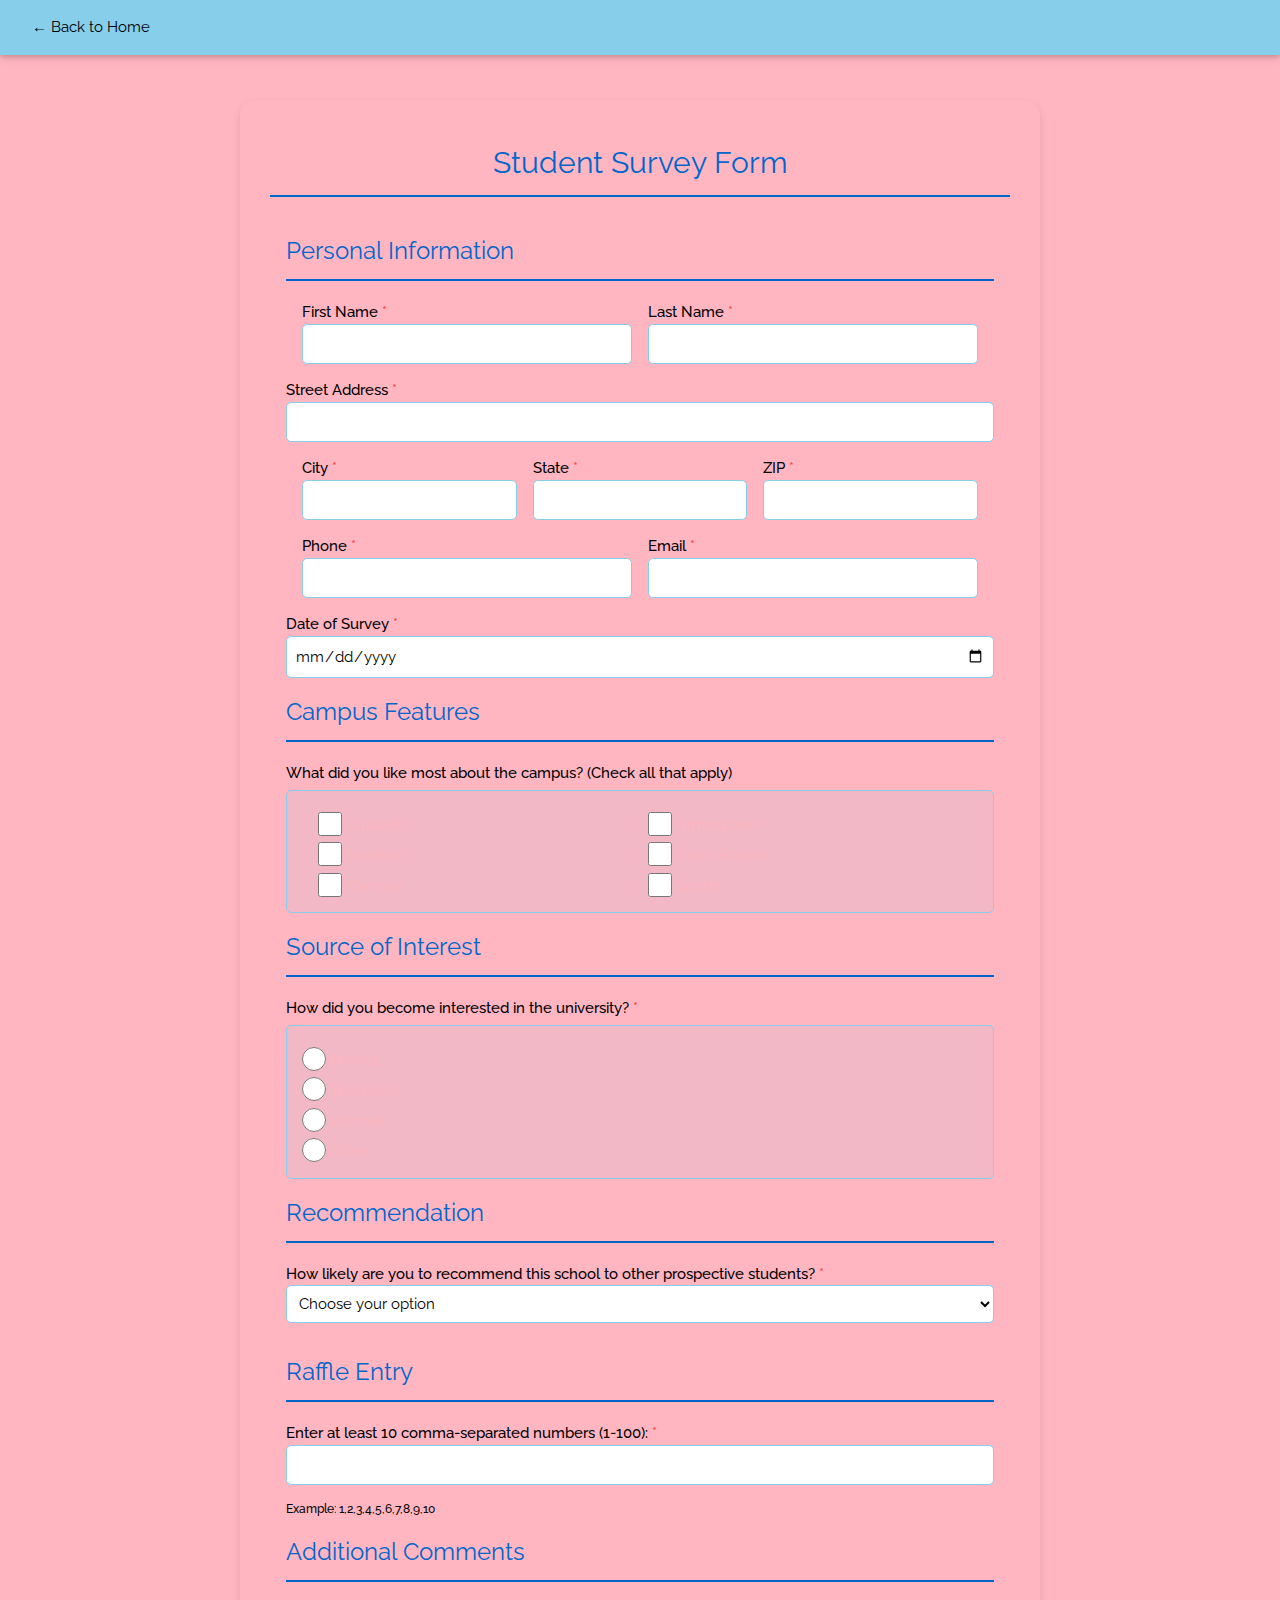
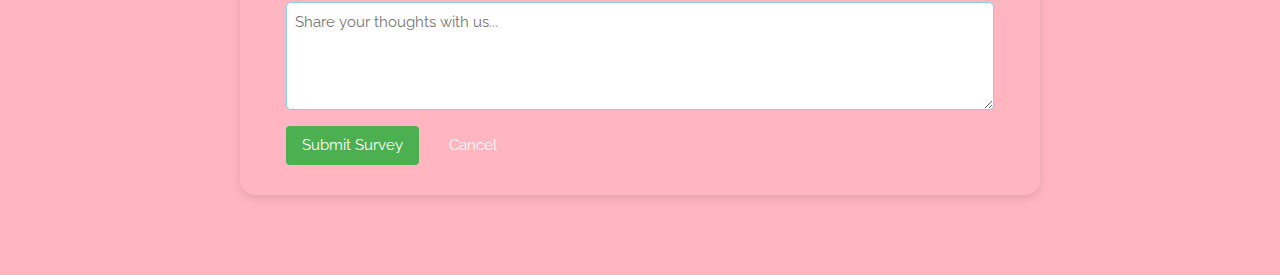
==== survey.html @ 971d0b67 "Update survey.html" ====
<!--Prasanna Jonnadula - G01482709-->
<!--This survey.html is form submission which contains different input fields and we will deploy this in EC2 instance --><!DOCTYPE html>
<html lang="en">
<head>
    <meta charset="UTF-8">
    <meta name="viewport" content="width=device-width, initial-scale=1">
    <title>Student Survey Form - SWE 645</title>
    <link rel="stylesheet" href="https://www.w3schools.com/w3css/4/w3.css">
    <link rel="stylesheet" href="https://fonts.googleapis.com/css?family=Raleway">
    <link rel="stylesheet" href="styles.css">
    <style>
        body {
            background-color: #FFB6C1;
        }
        .survey-body {
            background-color: #FFB6C1;
        }
        .w3-bar {
            background-color: #87CEEB !important;
        }
        .w3-button {
            background-color: #87CEEB !important;
        }
        .submit-btn {
            background-color: #4CAF50 !important;
        }
        .cancel-btn {
            background-color: #FFB6C1 !important;
        }
        .survey-label {
            color: #000;
        }
    </style>
</head>
<body class="survey-body">

<!-- Top navigation -->
<div class="w3-top">
    <div class="w3-bar w3-white w3-padding w3-card">
        <a href="index.html" class="w3-bar-item w3-button">← Back to Home</a>
    </div>
</div>

<!-- Page content -->
<div class="w3-content" style="max-width:1100px;margin-top:100px;margin-bottom:80px">
    <div class="form-container">
        <h2 class="w3-center section-title">Student Survey Form</h2>
        <form id="surveyForm" class="w3-container" onsubmit="return validateForm()">
            <!-- Personal Information -->
            <div class="w3-section">
                <h3 class="section-title">Personal Information</h3>
                <div class="w3-row-padding">
                    <div class="w3-half">
                        <label class="required survey-label">First Name</label>
                        <input class="w3-input" type="text" name="firstName" required>
                    </div>
                    <div class="w3-half">
                        <label class="required survey-label">Last Name</label>
                        <input class="w3-input" type="text" name="lastName" required>
                    </div>
                </div>

                <label class="required survey-label">Street Address</label>
                <input class="w3-input" type="text" name="address" required>
                
                <div class="w3-row-padding">
                    <div class="w3-third">
                        <label class="required survey-label">City</label>
                        <input class="w3-input" type="text" name="city" required>
                    </div>
                    <div class="w3-third">
                        <label class="required survey-label">State</label>
                        <input class="w3-input" type="text" name="state" required>
                    </div>
                    <div class="w3-third">
                        <label class="required survey-label">ZIP</label>
                        <input class="w3-input" type="text" name="zip" required pattern="[0-9]{5}" title="Please enter a valid 5-digit ZIP code">
                    </div>
                </div>
                
                <div class="w3-row-padding">
                    <div class="w3-half">
                        <label class="required survey-label">Phone</label>
                        <input class="w3-input" type="tel" name="phone" required pattern="[0-9]{10}" title="Please enter a valid 10-digit phone number">
                    </div>
                    <div class="w3-half">
                        <label class="required survey-label">Email</label>
                        <input class="w3-input" type="email" name="email" required>
                    </div>
                </div>

                <label class="required survey-label">Date of Survey</label>
                <input class="w3-input" type="date" name="surveyDate" required>
            </div>

            <!-- Campus Features -->
            <div class="w3-section">
                <h3 class="section-title">Campus Features</h3>
                <p class="survey-label">What did you like most about the campus? (Check all that apply)</p>
                <div class="checkbox-group">
                    <div class="w3-row-padding">
                        <div class="w3-half">
                            <label><input class="w3-check" type="checkbox" name="likes" value="students"> Students</label><br>
                            <label><input class="w3-check" type="checkbox" name="likes" value="location"> Location</label><br>
                            <label><input class="w3-check" type="checkbox" name="likes" value="campus"> Campus</label>
                        </div>
                        <div class="w3-half">
                            <label><input class="w3-check" type="checkbox" name="likes" value="atmosphere"> Atmosphere</label><br>
                            <label><input class="w3-check" type="checkbox" name="likes" value="dormRooms"> Dorm Rooms</label><br>
                            <label><input class="w3-check" type="checkbox" name="likes" value="sports"> Sports</label>
                        </div>
                    </div>
                </div>
            </div>

            <!-- Interest Source -->
            <div class="w3-section">
                <h3 class="section-title">Source of Interest</h3>
                <p class="required survey-label">How did you become interested in the university?</p>
                <div class="radio-group">
                    <label><input class="w3-radio" type="radio" name="interest" value="friends" required> Friends</label><br>
                    <label><input class="w3-radio" type="radio" name="interest" value="television"> Television</label><br>
                    <label><input class="w3-radio" type="radio" name="interest" value="internet"> Internet</label><br>
                    <label><input class="w3-radio" type="radio" name="interest" value="other"> Other</label>
                </div>
            </div>

            <!-- Recommendation -->
            <div class="w3-section">
                <h3 class="section-title">Recommendation</h3>
                <label class="required survey-label">How likely are you to recommend this school to other prospective students?</label>
                <select class="w3-select" name="likelihood" required>
                    <option value="" disabled selected>Choose your option</option>
                    <option value="veryLikely">Very Likely</option>
                    <option value="likely">Likely</option>
                    <option value="unlikely">Unlikely</option>
                </select>
            </div>

            <!-- Raffle -->
            <div class="w3-section">
                <h3 class="section-title">Raffle Entry</h3>
                <label class="required survey-label">Enter at least 10 comma-separated numbers (1-100):</label>
                <input class="w3-input" type="text" name="raffle" id="raffle" required>
                <small class="survey-label">Example: 1,2,3,4,5,6,7,8,9,10</small>
            </div>

            <!-- Comments -->
            <div class="w3-section">
                <h3 class="section-title">Additional Comments</h3>
                <textarea class="w3-input w3-border" name="comments" rows="4" placeholder="Share your thoughts with us..."></textarea>
            </div>

            <!-- Buttons -->
            <button class="w3-button w3-round submit-btn" type="submit">Submit Survey</button>

            <a href="index.html">
                <button class="w3-button w3-round cancel-btn" type="button">Cancel</button>
              </a>
        </form>
    </div>
</div>

<script>
function validateForm() {
    // Validate raffle numbers
    const raffleInput = document.getElementById('raffle').value;
    const numbers = raffleInput.split(',').map(num => parseInt(num.trim()));
    
    // Check if there are at least 10 numbers
    if (numbers.length < 10) {
        alert('Please enter at least 10 numbers for the raffle');
        return false;
    }

    // Check if all numbers are between 1 and 100
    const validNumbers = numbers.every(num => num >= 1 && num <= 100);
    if (!validNumbers) {
        alert('All raffle numbers must be between 1 and 100');
        return false;
    }

    // If validation passes, show success message and redirect
    alert('Survey submitted successfully! Redirecting to homepage...');
    window.location.href = 'http://myawswebs3.s3-website.us-east-2.amazonaws.com';
    return false;
}
</script>

</body>
</html>
---- styles.css ----
/* Prasanna Jonnadula - G01482709 */
/* This Styles.css contain different font size, colors and backgrounds for different elements */
/* Global Styles */
body, h1, h2, h3, h4, h5 {
    font-family: "Raleway", sans-serif;
}

/* Hero Section */
.hero-section {
    background: linear-gradient(135deg, #1a237e 0%, #0d47a1 100%);
    color: white;
    padding: 128px 16px;
    text-align: center;
}

.hero-title {
    font-size: 3em;
    margin-bottom: 24px;
    font-weight: bold;
    text-shadow: 2px 2px 4px rgba(0,0,0,0.3);
}

.hero-subtitle {
    font-size: 1.5em;
    margin-bottom: 32px;
    opacity: 0.9;
}

/* Content Section */
.content-section {
    background-color: #f5f5f5;
    padding: 64px 16px;
}

.section-title {
    color: #1a237e;
    border-bottom: 3px solid #1a237e;
    padding-bottom: 16px;
    margin-bottom: 32px;
}

/* Feature Cards */
.feature-card {
    background: white;
    border-radius: 8px;
    padding: 24px;
    margin-bottom: 24px;
    box-shadow: 0 4px 8px rgba(0,0,0,0.1);
    transition: transform 0.3s ease;
}

.feature-card:hover {
    transform: translateY(-5px);
}

.feature-card h4 {
    color: #1a237e;
    margin-bottom: 16px;
}

/* Lists */
.w3-ul li {
    padding: 12px;
    border-bottom: 1px solid #e0e0e0;
}

.w3-ul li:last-child {
    border-bottom: none;
}

/* Buttons */
.action-button {
    background-color: #1a237e;
    color: white;
    padding: 12px 24px;
    border-radius: 4px;
    text-decoration: none;
    transition: background-color 0.3s ease;
}

.action-button:hover {
    background-color: #0d47a1;
}

/* Navigation */
.nav-sidebar {
    background-color: #1a237e !important;
    color: white !important;
}

.nav-sidebar a {
    color: white !important;
}

.nav-sidebar a:hover {
    background-color: #0d47a1 !important;
}

/* Images */
.course-image {
    width: 100%;
    height: 200px;
    object-fit: cover;
    border-radius: 8px;
    margin-bottom: 24px;
}

/* Image Gallery */
.image-card {
    position: relative;
    margin-bottom: 30px;
    border-radius: 8px;
    overflow: hidden;
    box-shadow: 0 4px 8px rgba(0,0,0,0.1);
    transition: transform 0.3s ease;
}

.image-card:hover {
    transform: translateY(-5px);
}

.gallery-image {
    width: 100%;
    height: 250px;
    object-fit: cover;
    display: block;
}

.image-caption {
    position: absolute;
    bottom: 0;
    left: 0;
    right: 0;
    background: rgba(26, 35, 126, 0.8);
    color: white;
    padding: 15px;
    text-align: center;
    font-weight: 500;
}

/* Form Styles */
.form-container {
    background-color: rgba(255, 255, 255, 0.95);
    border-radius: 15px;
    padding: 30px;
    margin: 20px auto;
    max-width: 800px;
    box-shadow: 0 4px 8px rgba(0,0,0,0.1);
}

.required:after {
    content: " *";
    color: #ff4444;
}

.w3-input, .w3-select, .w3-textarea {
    background-color: #ffffff !important;
    border: 1px solid #87CEEB !important;
    border-radius: 5px !important;
    margin-bottom: 15px !important;
    padding: 8px !important;
}

.w3-input:focus, .w3-select:focus, .w3-textarea:focus {
    border-color: #0066cc !important;
    box-shadow: 0 0 5px rgba(0,102,204,0.3) !important;
}

.checkbox-group, .radio-group {
    background-color: rgba(135, 206, 235, 0.1);
    padding: 15px;
    border-radius: 5px;
    margin-bottom: 15px;
    border: 1px solid #87CEEB;
}

/* Survey Form Specific */
.survey-body {
    background-color: #FFB6C1;
    color: #FFB6C1;
    font-family: "Raleway", sans-serif;
}

.survey-label {
    color: #FFB6C1;
    font-weight: 500;
    margin-bottom: 5px;
}

.form-container {
    background-color: #FFB6C1;
    border-radius: 15px;
    padding: 30px;
    margin: 20px auto;
    max-width: 800px;
    box-shadow: 0 4px 8px rgba(0,0,0,0.1);
}

.section-title {
    color: #0066cc;
    border-bottom: 2px solid #0066cc;
    padding-bottom: 10px;
    margin-bottom: 20px;
}

.w3-input, .w3-select {
    margin-bottom: 15px;
}

.submit-btn {
    background-color: #0066cc !important;
    color: white !important;
    margin-right: 10px;
    transition: background-color 0.3s ease;
}

.submit-btn:hover {
    background-color: #0052a3 !important;
}

.cancel-btn {
    background-color: #dc3545 !important;
    color: white !important;
    transition: background-color 0.3s ease;
}

.cancel-btn:hover {
    background-color: #bb2d3b !important;
}

small {
    color: #666;
    display: block;
    margin-top: 5px;
    margin-bottom: 15px;
}

/* Error Page Specific */
.error-container {
    min-height: 100vh;
    display: flex;
    align-items: center;
    justify-content: center;
}

#countdown {
    font-size: 2em;
    color: #2196F3;
    font-weight: bold;
}

/* Responsive Design */
@media (max-width: 600px) {
    .hero-title {
        font-size: 2em;
    }
    .hero-subtitle {
        font-size: 1.2em;
    }
}
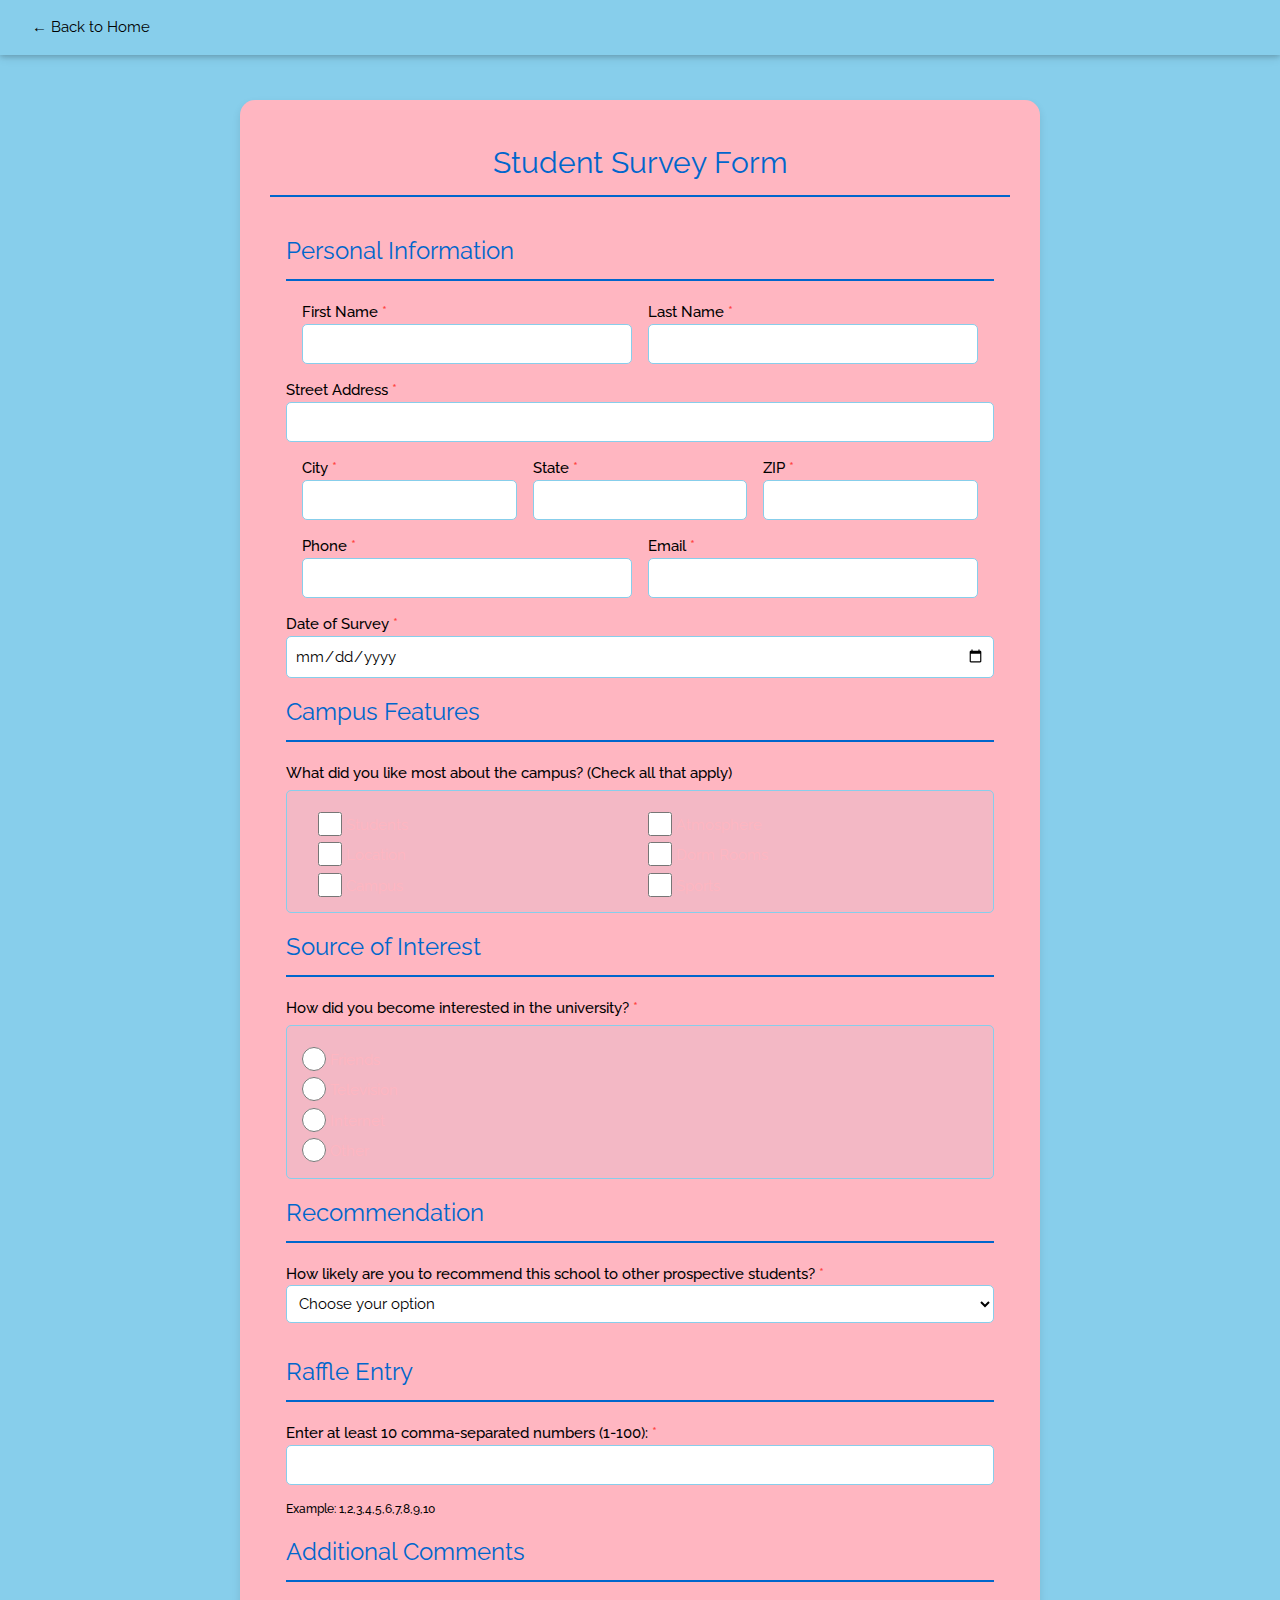
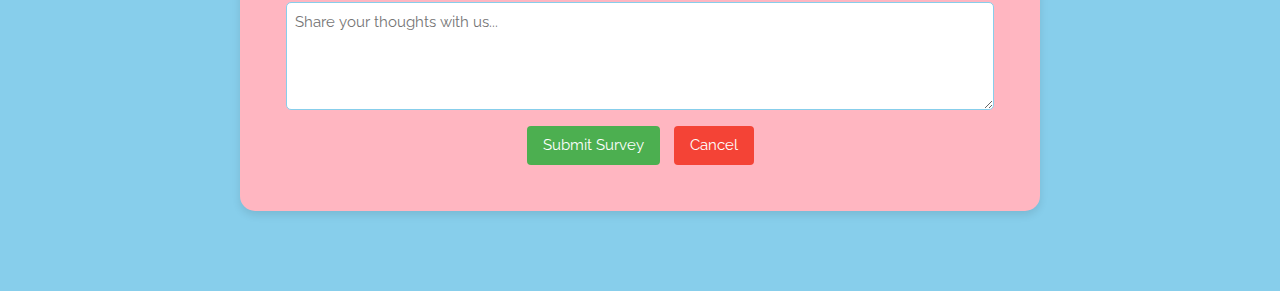
==== commit adc9ba39: "Update survey.html" ====
--- a/survey.html
+++ b/survey.html
@@ -10,10 +10,10 @@
     <link rel="stylesheet" href="styles.css">
     <style>
         body {
-            background-color: #FFB6C1;
+            background-color: #87CEEB;
         }
         .survey-body {
-            background-color: #FFB6C1;
+            background-color: #87CEEB;
         }
         .w3-bar {
             background-color: #87CEEB !important;
@@ -25,7 +25,7 @@
             background-color: #4CAF50 !important;
         }
         .cancel-btn {
-            background-color: #FFB6C1 !important;
+            background-color: #f44336 !important;
         }
         .survey-label {
             color: #000;
@@ -152,11 +152,10 @@
             </div>
 
             <!-- Buttons -->
-            <button class="w3-button w3-round submit-btn" type="submit">Submit Survey</button>
-
-            <a href="index.html">
-                <button class="w3-button w3-round cancel-btn" type="button">Cancel</button>
-              </a>
+            <div class="w3-section w3-center">
+                <button class="w3-button w3-round submit-btn" type="submit">Submit Survey</button>
+                <button class="w3-button w3-round cancel-btn" type="button" onclick="window.location.href='http://myawswebs3.s3-website.us-east-2.amazonaws.com'">Cancel</button>
+            </div>
         </form>
     </div>
 </div>
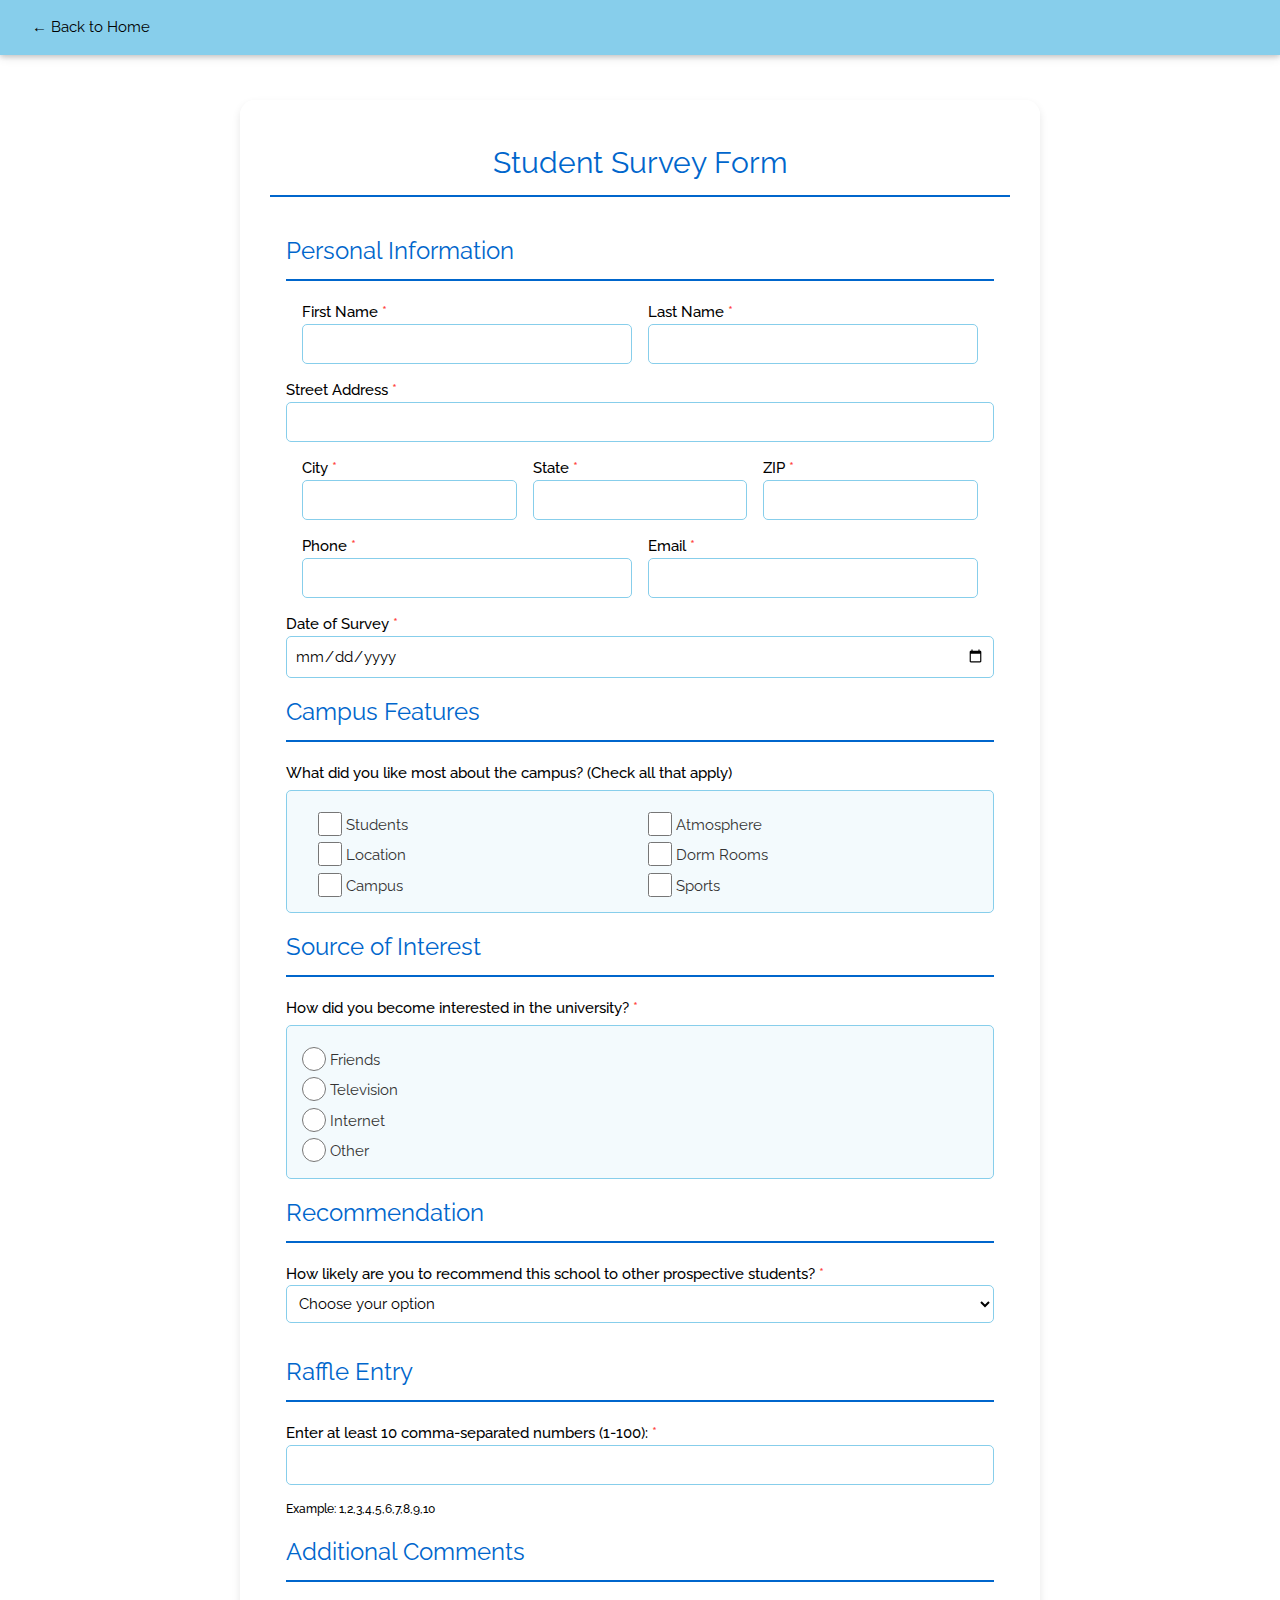
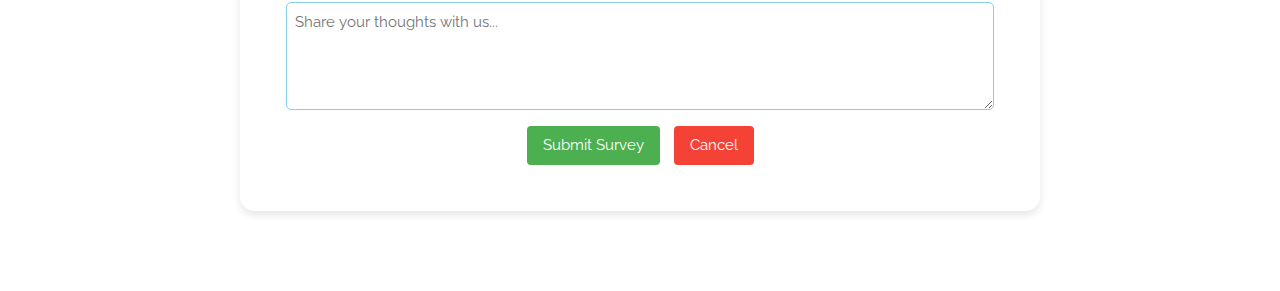
==== commit 5876f23f: "Update survey.html" ====
--- a/survey.html
+++ b/survey.html
@@ -13,7 +13,7 @@
             background-color: #87CEEB;
         }
         .survey-body {
-            background-color: #87CEEB;
+            background-color: #ffffff;
         }
         .w3-bar {
             background-color: #87CEEB !important;
--- a/styles.css
+++ b/styles.css
@@ -176,19 +176,19 @@
 
 /* Survey Form Specific */
 .survey-body {
-    background-color: #FFB6C1;
-    color: #FFB6C1;
+    background-color: #87CEEB;
+    color: #333;
     font-family: "Raleway", sans-serif;
 }
 
 .survey-label {
-    color: #FFB6C1;
+    color: #333;
     font-weight: 500;
     margin-bottom: 5px;
 }
 
 .form-container {
-    background-color: #FFB6C1;
+    background-color: rgba(255, 255, 255, 0.95);
     border-radius: 15px;
     padding: 30px;
     margin: 20px auto;
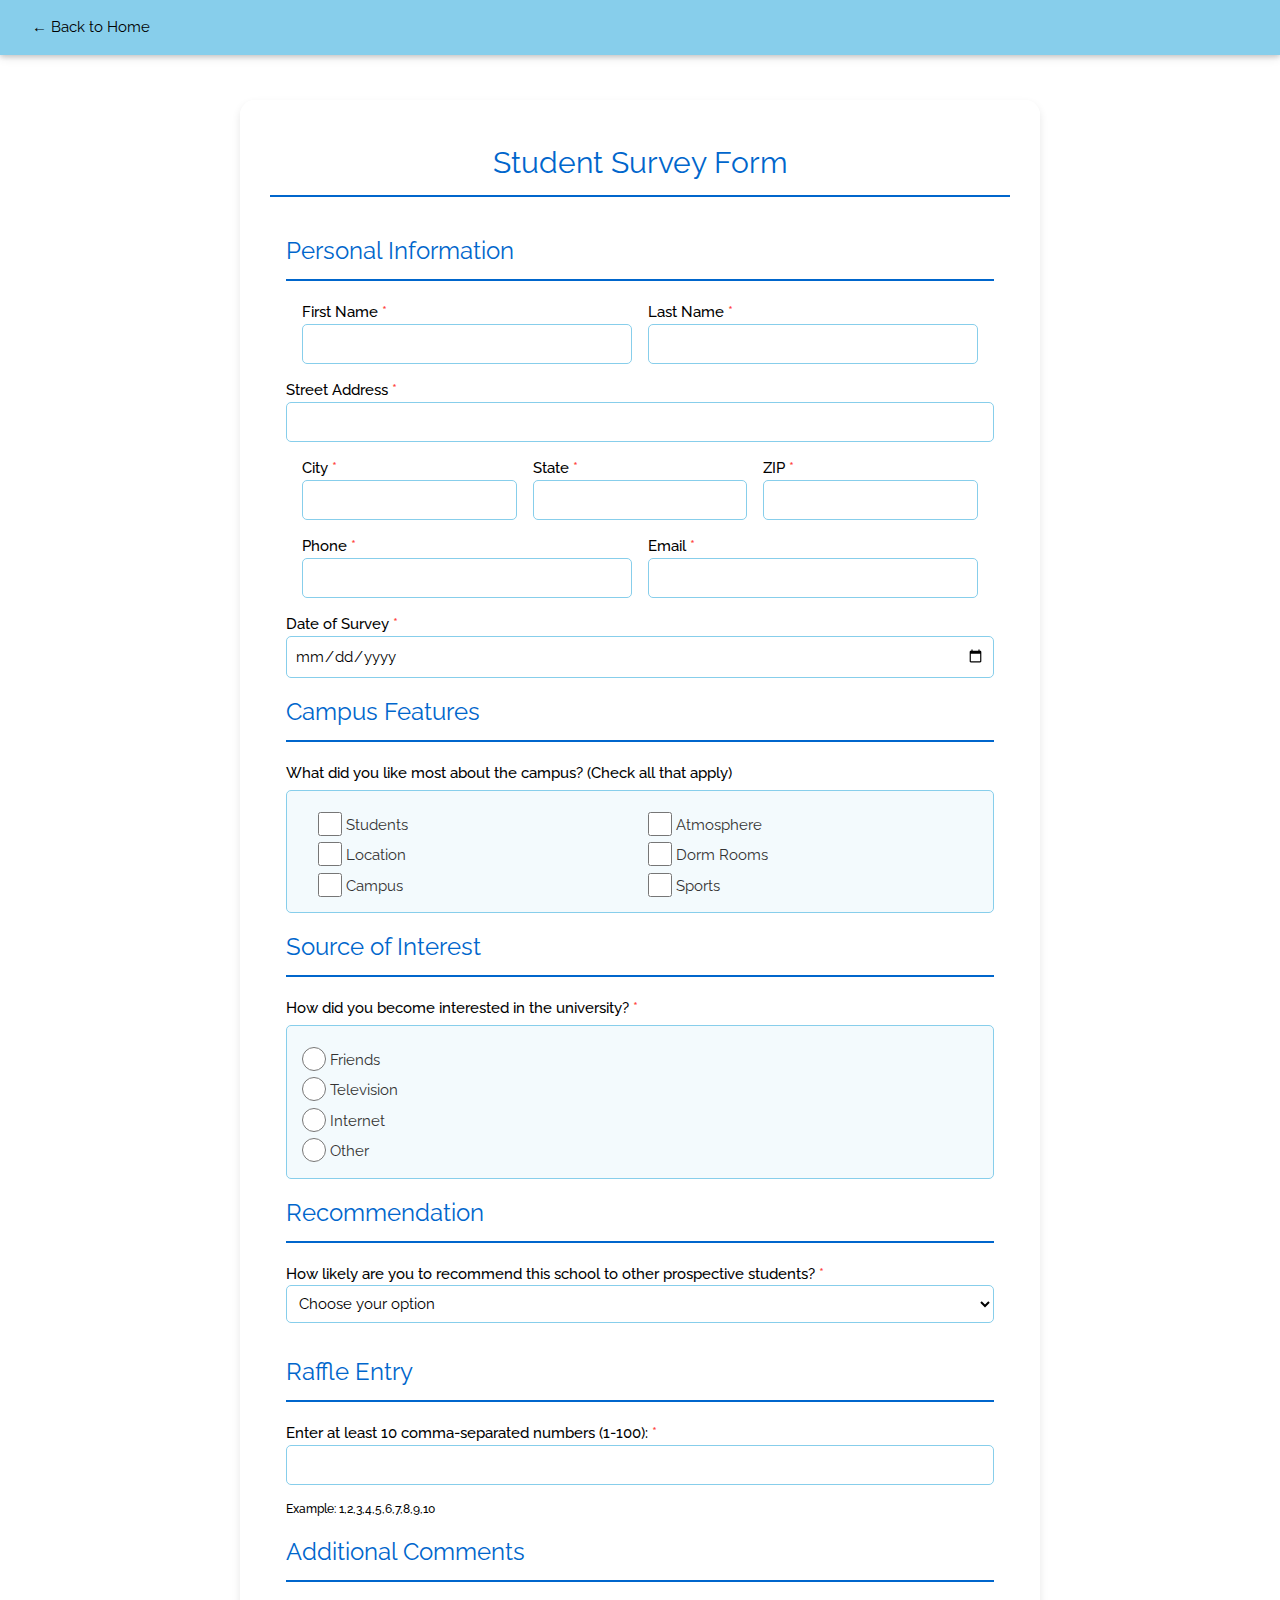
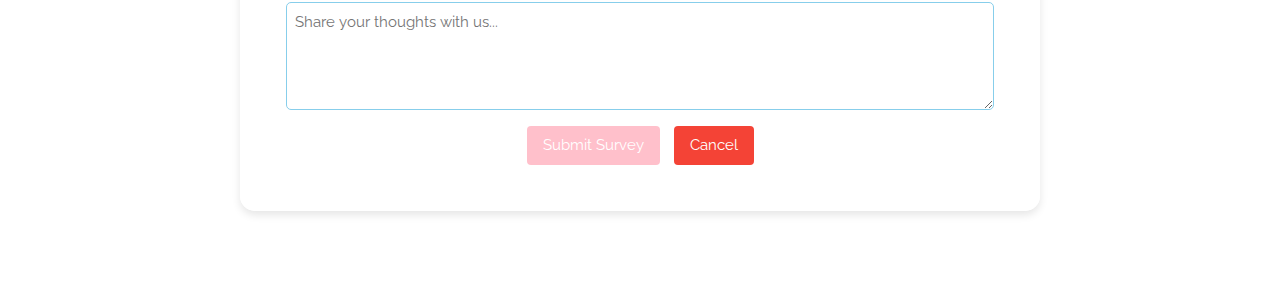
==== commit d98ac5ed: "Update survey.html" ====
--- a/survey.html
+++ b/survey.html
@@ -10,7 +10,7 @@
     <link rel="stylesheet" href="styles.css">
     <style>
         body {
-            background-color: #87CEEB;
+            background-color: #FFC0CB;
         }
         .survey-body {
             background-color: #ffffff;
@@ -22,7 +22,7 @@
             background-color: #87CEEB !important;
         }
         .submit-btn {
-            background-color: #4CAF50 !important;
+            background-color: #FFC0CB !important;
         }
         .cancel-btn {
             background-color: #f44336 !important;
--- a/styles.css
+++ b/styles.css
@@ -176,13 +176,13 @@
 
 /* Survey Form Specific */
 .survey-body {
-    background-color: #87CEEB;
+    background-color: #FFC0CB;
     color: #333;
     font-family: "Raleway", sans-serif;
 }
 
 .survey-label {
-    color: #333;
+    color: #000;
     font-weight: 500;
     margin-bottom: 5px;
 }
@@ -219,7 +219,7 @@
 }
 
 .cancel-btn {
-    background-color: #dc3545 !important;
+    background-color: #FFC0CB !important;
     color: white !important;
     transition: background-color 0.3s ease;
 }
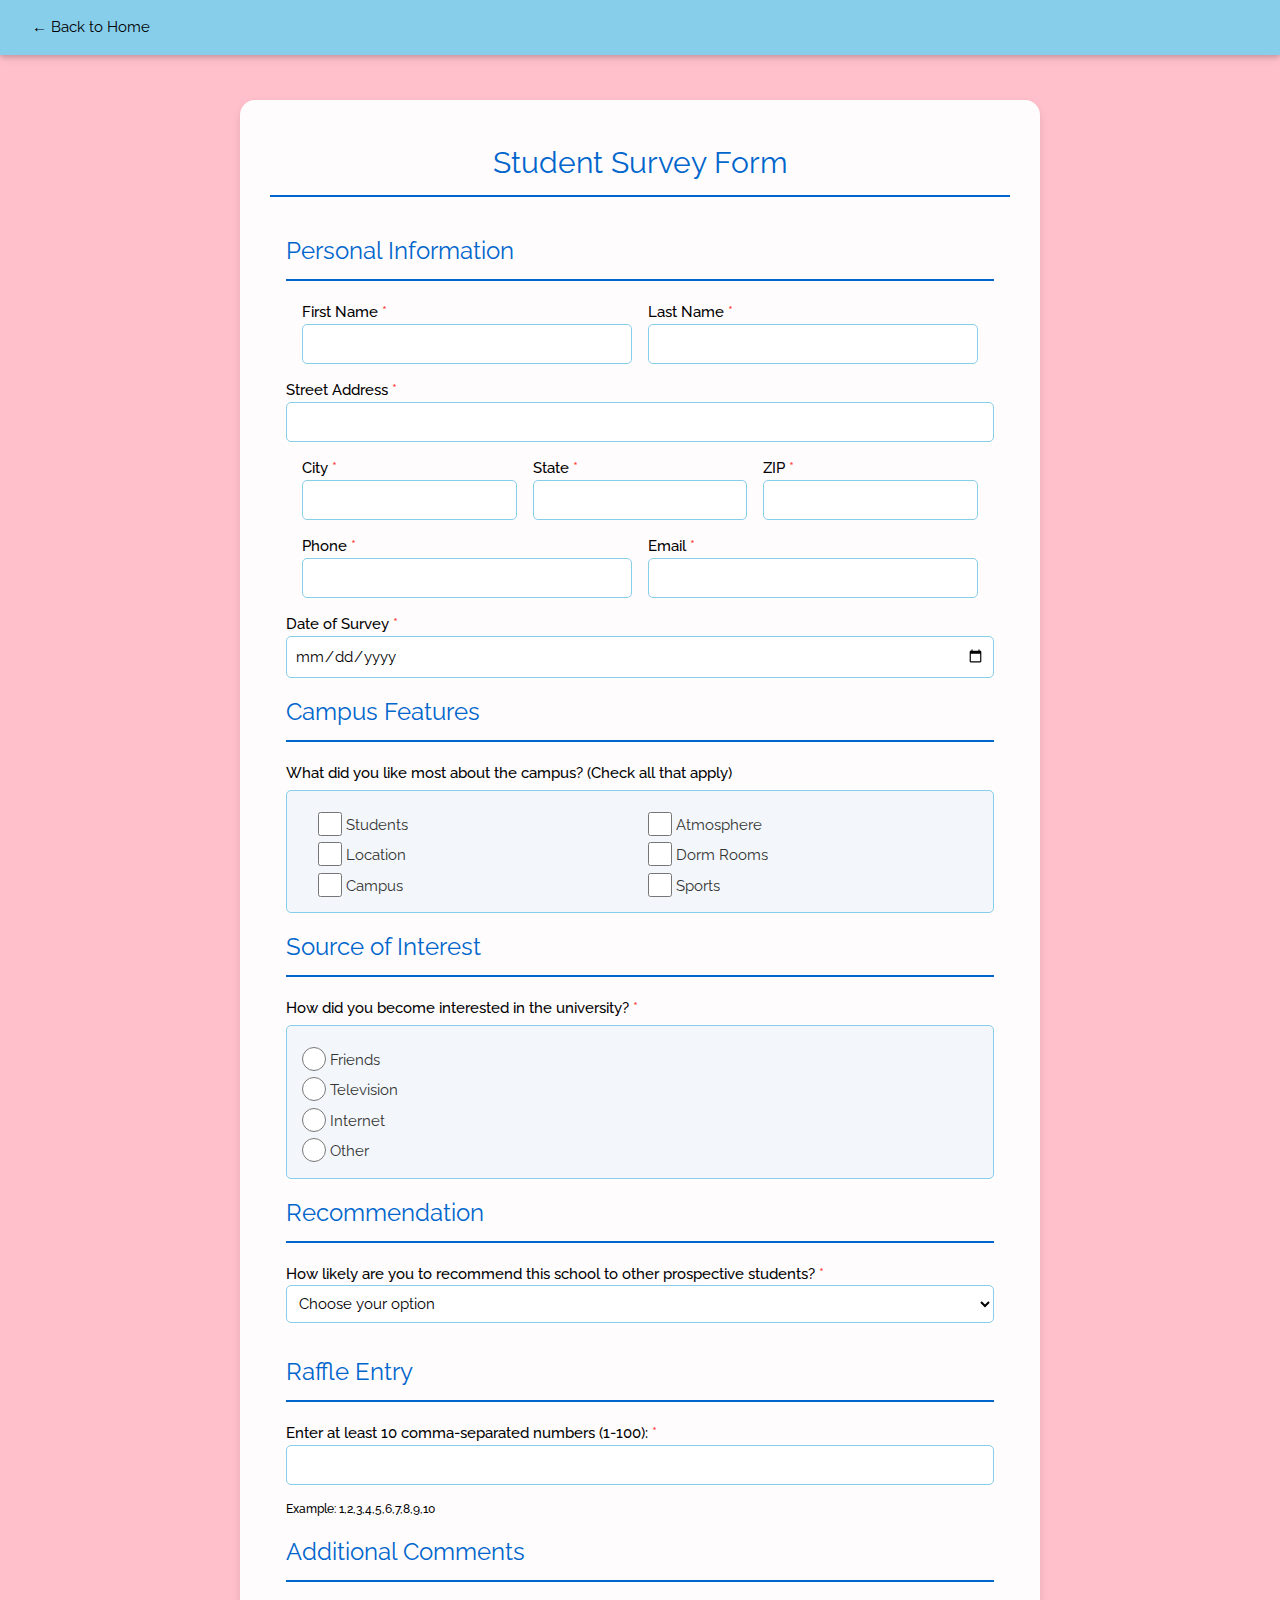
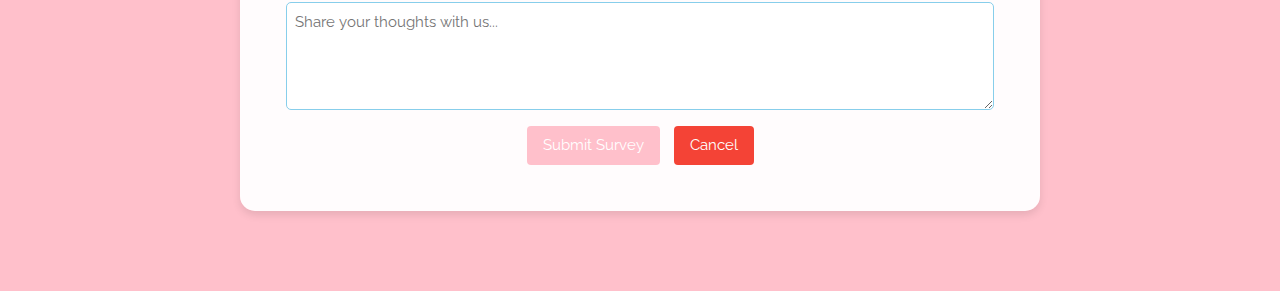
==== commit c524816d: "Update survey.html" ====
--- a/survey.html
+++ b/survey.html
@@ -4,7 +4,7 @@
 <head>
     <meta charset="UTF-8">
     <meta name="viewport" content="width=device-width, initial-scale=1">
-    <title>Student Survey Form - SWE 645</title>
+    <title>Student Survey Form</title>
     <link rel="stylesheet" href="https://www.w3schools.com/w3css/4/w3.css">
     <link rel="stylesheet" href="https://fonts.googleapis.com/css?family=Raleway">
     <link rel="stylesheet" href="styles.css">
@@ -13,7 +13,7 @@
             background-color: #FFC0CB;
         }
         .survey-body {
-            background-color: #ffffff;
+            background-color: #FFC0CB;
         }
         .w3-bar {
             background-color: #87CEEB !important;
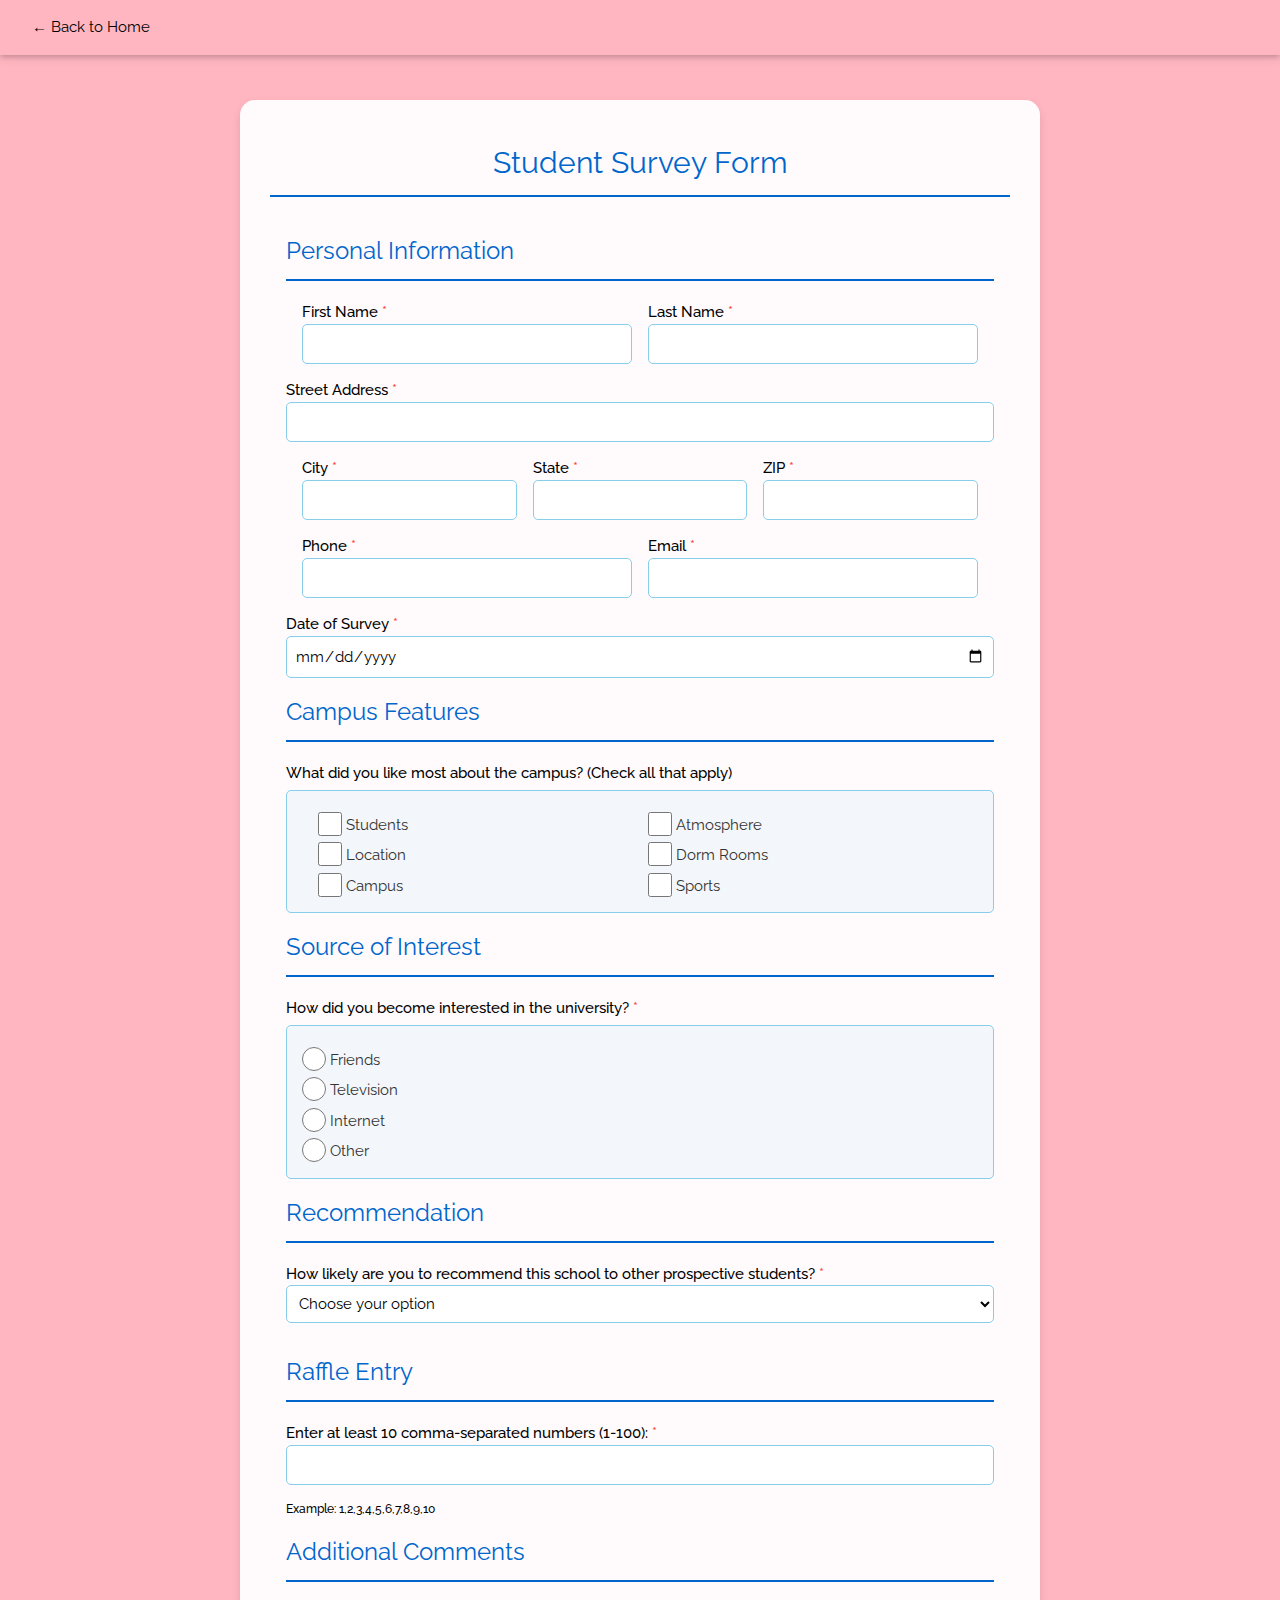
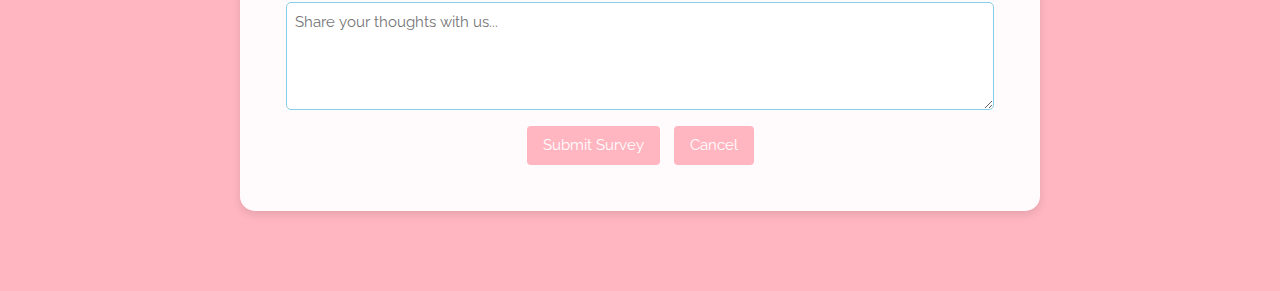
==== commit 87cda413: "Update survey.html" ====
--- a/survey.html
+++ b/survey.html
@@ -10,22 +10,22 @@
     <link rel="stylesheet" href="styles.css">
     <style>
         body {
-            background-color: #FFC0CB;
+            background-color: #FFB6C1;
         }
         .survey-body {
-            background-color: #FFC0CB;
+            background-color: #FFB6C1;
         }
         .w3-bar {
-            background-color: #87CEEB !important;
+            background-color: #FFB6C1 !important;
         }
         .w3-button {
-            background-color: #87CEEB !important;
+            background-color: #FFB6C1 !important;
         }
         .submit-btn {
-            background-color: #FFC0CB !important;
+            background-color: #FFB6C1 !important;
         }
         .cancel-btn {
-            background-color: #f44336 !important;
+            background-color: #FFB6C1 !important;
         }
         .survey-label {
             color: #000;
--- a/styles.css
+++ b/styles.css
@@ -208,7 +208,7 @@
 }
 
 .submit-btn {
-    background-color: #0066cc !important;
+    background-color: #FFC0CB !important;
     color: white !important;
     margin-right: 10px;
     transition: background-color 0.3s ease;
